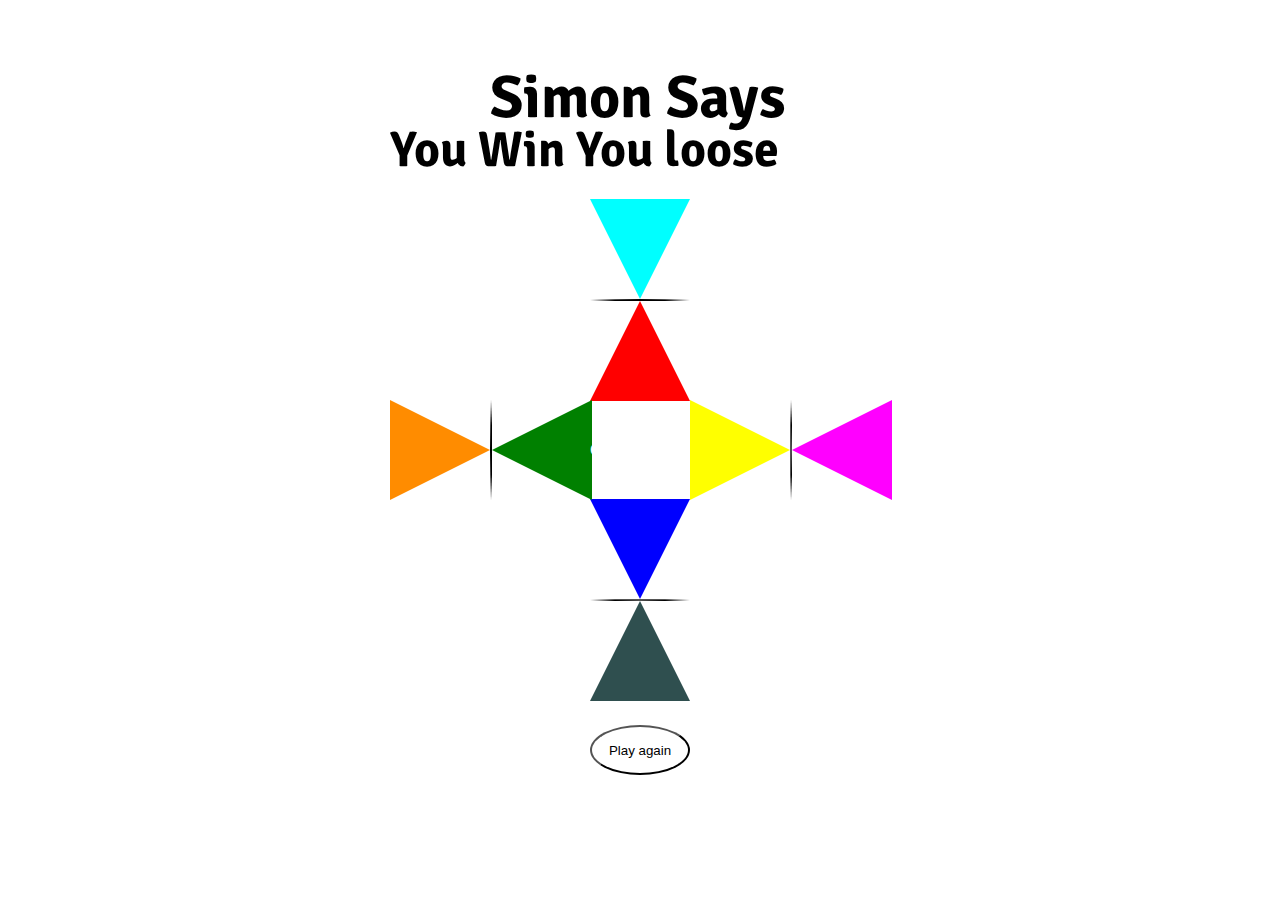
==== index.html @ 42475ed5 "finishes main CSS layout" ====
<!DOCTYPE html>
<html>
  <head>
    <meta charset="utf-8">
    <meta name="viewport" content="width=device-width">
    <title>replit</title>
    <link href="https://fonts.googleapis.com/css2?family=Signika+Negative:wght@700&display=swap" rel="stylesheet"/>
    <link href="css/main.css" rel="stylesheet" type="text/css" />
    <script defer src="js/main.js"></script> 
  </head> 
  <!-- <img src="https://imgur.com/NmzxIKb.gif" alt="retro"> -->
  <body>
      
    <section class="main">
<!-- game title -->
        <h1>Simon Says <span>...OR ELSE</span></h1>
<!-- win / loose screen -->
        <h3>You Win <span>You loose</span></h3>
<!-- square message box -->
        <p class="square">Good Luck</p>

<!-- level 1 buttons -->
        
        <button class="triangle-red"></button>
        <button class="triangle-blue"></button>
        <button class="triangle-green"></button>
        <button class="triangle-yellow"></button>

<!-- level 2 buttons -->
        
            <button class="triangle-purple level2"></button>
            <button class="triangle-orange level2"></button>

<!-- level 3 buttons -->
        
            <button class="triangle-pink"></button>
            <button class="triangle-cyan"></button>
       
<!-- replay button -->
        <button class="replay">Play again</button>

</section>
  </body>

</html>
---- css/main.css ----
@import url('https://fonts.googleapis.com/css2?family=Signika+Negative:wght@700&display=swap');

* {
    box-sizing: border-box;
    margin: 0;
    padding: 0;
  }
  
  
body {
    display: flex;
    color: black;
    font-family: 'Signika Negative', sans-serif;
    align-items: center;
    justify-content: center;
    background: url(https://imgur.com/NmzxIKb.gif);
    background-repeat: repeat;
    background-size: auto;

}  

/* img {
    max-width: max-content;
    max-height: 4000px;
    justify-content: center;
    align-items: center;
    align-content: center;
} */

.main {
    display: grid;
    grid-template-rows: 100px 100px 100px 100px 100px 100px 100px;     
    grid-template-columns: 100px 100px 100px 100px 100px;     
    position: absolute;
    align-items: center;
    justify-content: center;
    align-content: center;
    margin: 900px 0px 0px 0px;
}


h1 {
    background-color: white;
    grid-area: 1 / 1 / 2 / 6;
    justify-self: center;
    background: transparent;
    font-size: 60px;
    margin-left: 100px;
    margin-bottom: 30px;
}

h1 > span {
    visibility: hidden; 
} 

h3 {
    grid-area: 1 / 1 / 2 / 6;
    position: absolute;
    font-size: 50px;
    align-items: center;
    justify-content: center;
    align-content: center;
}

p {
    grid-area: 4 / 3 / 5 / 4;
    position: absolute;
    justify-self: center;
    align-content: center;
    align-items: center;
    background: url(https://imgur.com/6IIG8Is.gif);
    background-repeat: repeat;
    background-size: cover;
    width: 100px;
    height: 100px;
    color: white;
}  


.triangle-red {
   grid-area: 3 / 3 / 4 / 4;
   width: 0;
   height: 0;
   border-left: 50px solid transparent;
   border-right: 50px solid transparent;
   border-bottom: 100px solid red;
   background: url(https://imgur.com/NmzxIKb.gif);
   background-repeat: repeat;
   background-size: auto;
}

.triangle-blue {
    grid-column-start: 3;
    grid-row-start: 5;
    width: 0;
    height: 0;
    border-left: 50px solid transparent;
    border-right: 50px solid transparent;
    border-top: 100px solid blue;
    background: url(https://imgur.com/NmzxIKb.gif);
    background-repeat: repeat;
    background-size: auto;
}

.triangle-green {
    grid-column-start: 2;
    grid-row-start: 4;
    width: 0;
    height: 0;
    border-top: 50px solid transparent;
    border-right: 100px solid green;
    border-bottom: 50px solid transparent;
   background: url(https://imgur.com/NmzxIKb.gif);
    background-repeat: repeat;
    background-size: auto;
}

.triangle-yellow {
    grid-column-start: 4;
    grid-row-start: 4;
    width: 0;
    height: 0;
    border-top: 50px solid transparent;
    border-left: 100px solid yellow;
    border-bottom: 50px solid transparent;
    background: url(https://imgur.com/NmzxIKb.gif);
    background-repeat: repeat;
    background-size: auto;
}



.triangle-orange {
    grid-row: 4;
    grid-column: 1;
    width: 0;
    height: 0;
    border-top: 50px solid transparent;
    border-left: 100px solid darkorange;
    border-bottom: 50px solid transparent;
    background: url(https://imgur.com/NmzxIKb.gif);
    background-repeat: repeat;
    background-size: auto;
}


.triangle-purple {
    grid-row: 4;
    grid-column: 5;
    width: 0;
    height: 0;
    border-top: 50px solid transparent;
    border-right: 100px solid magenta;
    border-bottom: 50px solid transparent;
    background: url(https://imgur.com/NmzxIKb.gif);
    background-repeat: repeat;
    background-size: auto;
}



.triangle-pink {
    grid-row: 6;
    grid-column: 3;
    width: 0;
    height: 0;
    border-left: 50px solid transparent;
    border-right: 50px solid transparent;
    border-bottom: 100px solid darkslategray;
    background: url(https://imgur.com/NmzxIKb.gif);
    background-repeat: repeat;
    background-size: auto;
}


.triangle-cyan {
    grid-row: 2;
    grid-column: 3;
    width: 0;
    height: 0;
    border-left: 50px solid transparent;
    border-right: 50px solid transparent;
    border-top: 100px solid cyan;
    background: url(https://imgur.com/NmzxIKb.gif);
    background-repeat: repeat;
    background-size: auto;
    
}

.replay {
    grid-row: 7;
    grid-column: 3;
    width: 100px;
    height: 50px;
    background: white;
    border-radius: 100px / 50px;
}

/* .level2 {
    background-color: orange;
    visibility: hidden;
} */
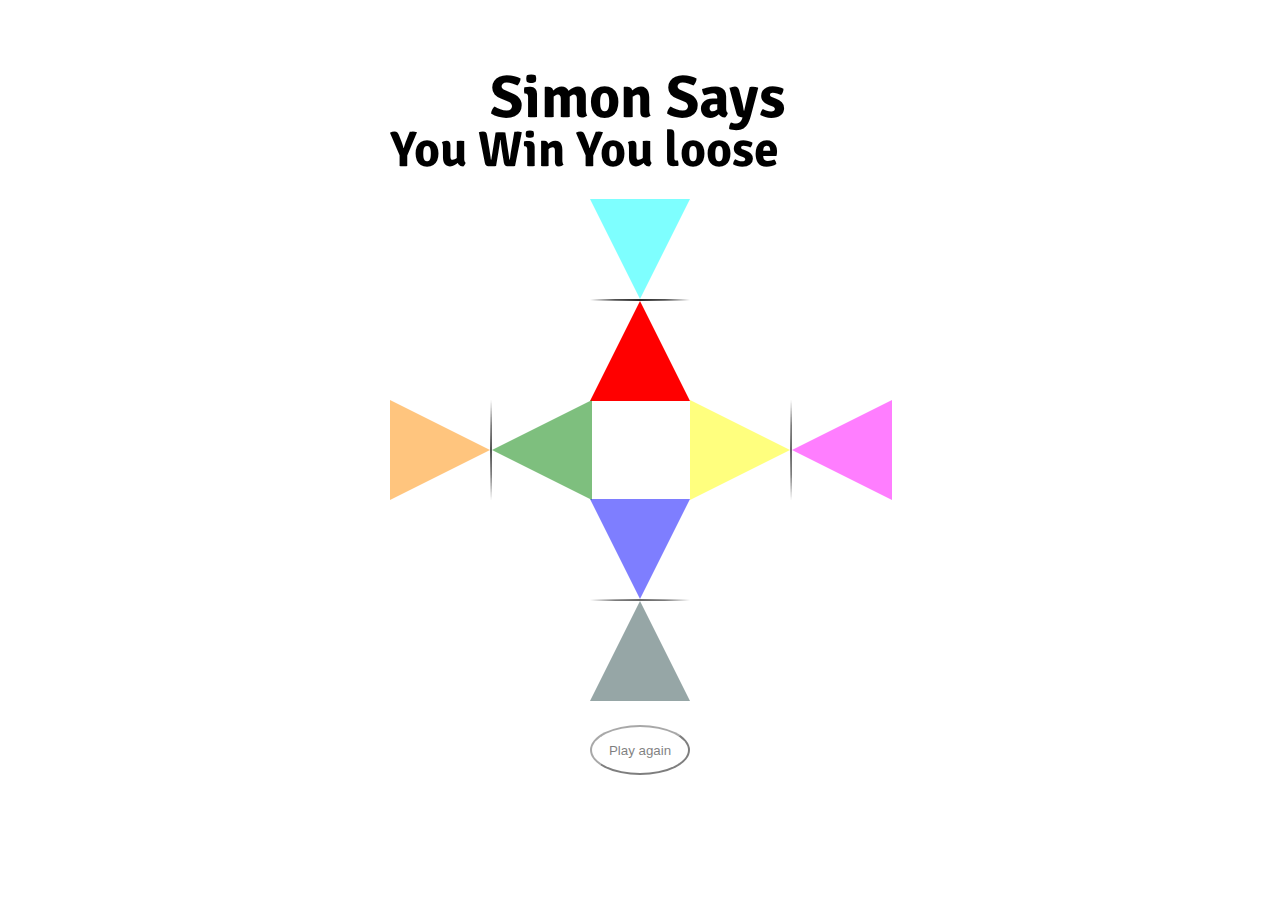
==== commit 11e8ed18: "establishes state" ====
--- a/index.html
+++ b/index.html
@@ -21,20 +21,20 @@
 
 <!-- level 1 buttons -->
         
-        <button class="triangle-red"></button>
-        <button class="triangle-blue"></button>
-        <button class="triangle-green"></button>
-        <button class="triangle-yellow"></button>
+        <button class="triangle-red light"></button>
+        <button class="triangle-blue light"></button>
+        <button class="triangle-green light"></button>
+        <button class="triangle-yellow light"></button>
 
 <!-- level 2 buttons -->
         
-            <button class="triangle-purple level2"></button>
-            <button class="triangle-orange level2"></button>
+        <button class="triangle-purple level2 light"></button>
+        <button class="triangle-orange level2 light"></button>
 
 <!-- level 3 buttons -->
         
-            <button class="triangle-pink"></button>
-            <button class="triangle-cyan"></button>
+        <button class="triangle-pink light"></button>
+        <button class="triangle-cyan light"></button>
        
 <!-- replay button -->
         <button class="replay">Play again</button>
--- a/css/main.css
+++ b/css/main.css
@@ -76,6 +76,10 @@
     color: white;
 }  
 
+.light {
+    opacity: 50%;
+    
+}
 
 .triangle-red {
    grid-area: 3 / 3 / 4 / 4;
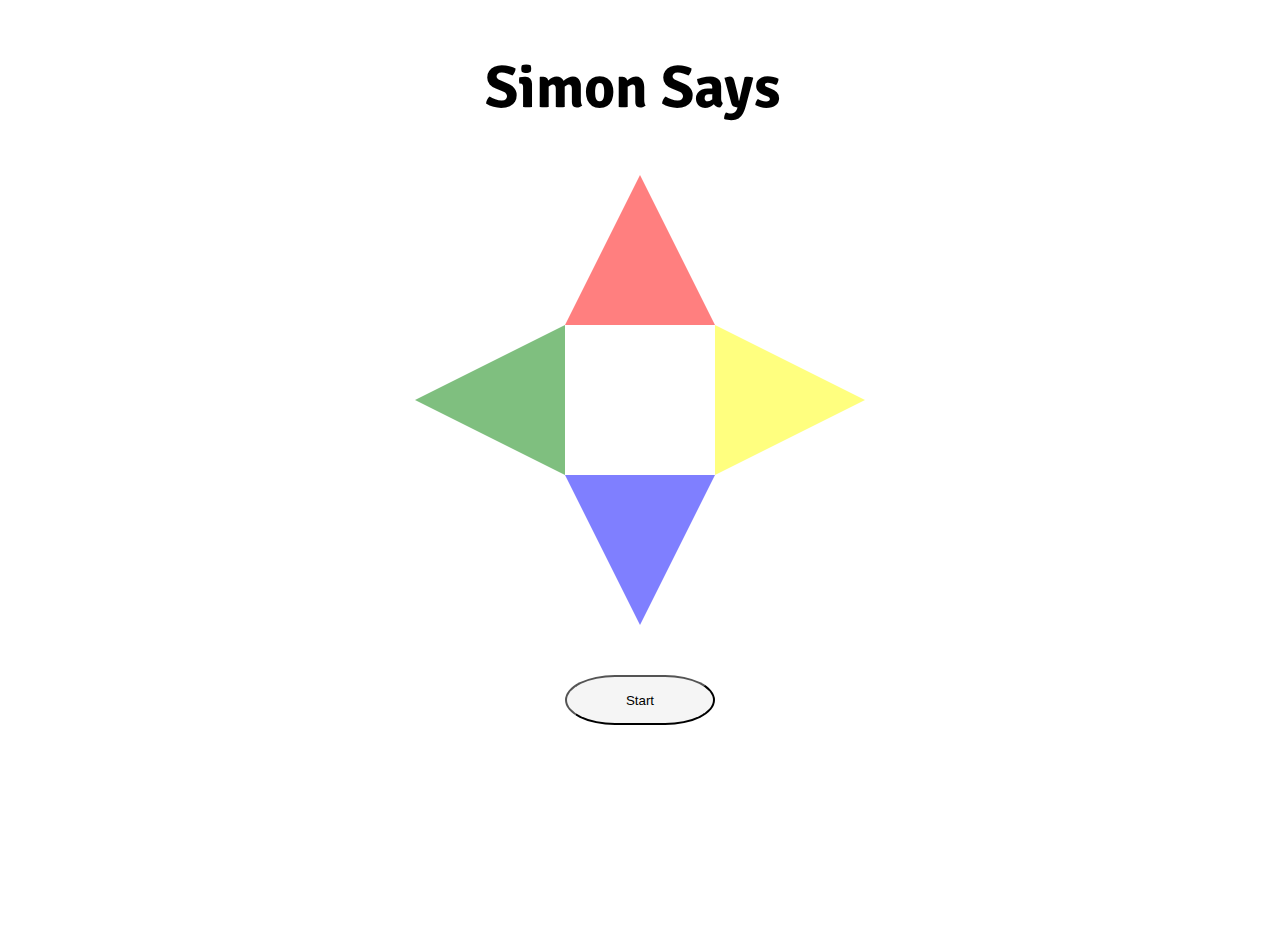
==== commit f14bfe71: "added to player and pc turn" ====
--- a/index.html
+++ b/index.html
@@ -15,29 +15,29 @@
 <!-- game title -->
         <h1>Simon Says <span>...OR ELSE</span></h1>
 <!-- win / loose screen -->
-        <h3>You Win <span>You loose</span></h3>
+        <!-- <h3>You Win <span>You loose</span></h3> -->
 <!-- square message box -->
-        <p class="square">Good Luck</p>
+        <p class="square"></p>
 
 <!-- level 1 buttons -->
         
-        <button class="triangle-red light"></button>
-        <button class="triangle-blue light"></button>
-        <button class="triangle-green light"></button>
-        <button class="triangle-yellow light"></button>
+        <div class="triangle-red"></div>
+        <div class="triangle-blue"></div>
+        <div class="triangle-green"></div>
+        <div class="triangle-yellow"></div>
 
 <!-- level 2 buttons -->
         
-        <button class="triangle-purple level2 light"></button>
-        <button class="triangle-orange level2 light"></button>
+        <div class="triangle-red2"></div>
+        <div class="triangle-blue2"></div>
 
 <!-- level 3 buttons -->
         
-        <button class="triangle-pink light"></button>
-        <button class="triangle-cyan light"></button>
+        <div class="triangle-green2"></div>
+         <div class="triangle-yellow2"></div> 
        
 <!-- replay button -->
-        <button class="replay">Play again</button>
+        <button class="replay">Start</button>
 
 </section>
   </body>
--- a/css/main.css
+++ b/css/main.css
@@ -15,7 +15,7 @@
     justify-content: center;
     background: url(https://imgur.com/NmzxIKb.gif);
     background-repeat: repeat;
-    background-size: auto;
+    background-size: 100%;
 
 }  
 
@@ -29,8 +29,8 @@
 
 .main {
     display: grid;
-    grid-template-rows: 100px 100px 100px 100px 100px 100px 100px;     
-    grid-template-columns: 100px 100px 100px 100px 100px;     
+    grid-template-rows: 100px 100px 150px 150px 150px 150px 150px;     
+    grid-template-columns: 150px 150px 150px 150px 150px;     
     position: absolute;
     align-items: center;
     justify-content: center;
@@ -41,26 +41,27 @@
 
 h1 {
     background-color: white;
-    grid-area: 1 / 1 / 2 / 6;
+    grid-area: 2 / 1 / 3 / 6;
     justify-self: center;
     background: transparent;
     font-size: 60px;
-    margin-left: 100px;
-    margin-bottom: 30px;
+    margin-left: 220px;
+    border: white;
+    border-width: 10px;
 }
 
 h1 > span {
     visibility: hidden; 
 } 
 
-h3 {
-    grid-area: 1 / 1 / 2 / 6;
+/* h3 {
+    grid-area: 4 / 3 / 5 / 4;
     position: absolute;
     font-size: 50px;
     align-items: center;
     justify-content: center;
     align-content: center;
-}
+} */
 
 p {
     grid-area: 4 / 3 / 5 / 4;
@@ -71,80 +72,102 @@
     background: url(https://imgur.com/6IIG8Is.gif);
     background-repeat: repeat;
     background-size: cover;
-    width: 100px;
-    height: 100px;
+    width: 150px;
+    height: 150px;
     color: white;
+    text-align: center;
+    
 }  
 
-.light {
-    opacity: 50%;
-    
-}
 
 .triangle-red {
+   opacity: 50%;
    grid-area: 3 / 3 / 4 / 4;
    width: 0;
    height: 0;
-   border-left: 50px solid transparent;
-   border-right: 50px solid transparent;
-   border-bottom: 100px solid red;
+   border-left: 75px solid transparent;
+   border-right: 75px solid transparent;
+   border-bottom: 150px solid red;
    background: url(https://imgur.com/NmzxIKb.gif);
    background-repeat: repeat;
    background-size: auto;
 }
 
 .triangle-blue {
+    opacity: 50%;
     grid-column-start: 3;
     grid-row-start: 5;
     width: 0;
     height: 0;
-    border-left: 50px solid transparent;
-    border-right: 50px solid transparent;
-    border-top: 100px solid blue;
+    border-right: 75px solid transparent;
+    border-left: 75px solid transparent;    
+    border-top: 150px solid blue;
     background: url(https://imgur.com/NmzxIKb.gif);
     background-repeat: repeat;
     background-size: auto;
 }
 
 .triangle-green {
+    opacity: 50%;
     grid-column-start: 2;
     grid-row-start: 4;
     width: 0;
     height: 0;
-    border-top: 50px solid transparent;
-    border-right: 100px solid green;
-    border-bottom: 50px solid transparent;
-   background: url(https://imgur.com/NmzxIKb.gif);
+    border-top: 75px solid transparent;
+    border-right: 150px solid green;
+    border-bottom: 75px solid transparent;
+    background: url(https://imgur.com/NmzxIKb.gif);
     background-repeat: repeat;
     background-size: auto;
 }
 
 .triangle-yellow {
+    opacity: 50%;
     grid-column-start: 4;
     grid-row-start: 4;
     width: 0;
     height: 0;
-    border-top: 50px solid transparent;
-    border-left: 100px solid yellow;
-    border-bottom: 50px solid transparent;
-    background: url(https://imgur.com/NmzxIKb.gif);
-    background-repeat: repeat;
-    background-size: auto;
-}
-
-
-
+    border-top: 75px solid transparent;
+    border-left: 150px solid yellow;
+    border-bottom: 75px solid transparent;
+    background: url(https://imgur.com/NmzxIKb.gif);
+    background-repeat: repeat;
+    background-size: auto;
+    
+}
+
+.triangle-blue .light {
+    opacity: 100%;
+
+}
+
+.triangle-red .light {
+opacity: 100%;
+
+}
+
+.triangle-green .light {
+opacity: 100%;
+
+}
+
+.triangle-yellow .light {
+opacity: 100%;
+
+}
+/* 
 .triangle-orange {
     grid-row: 4;
     grid-column: 1;
     width: 0;
     height: 0;
-    border-top: 50px solid transparent;
-    border-left: 100px solid darkorange;
-    border-bottom: 50px solid transparent;
-    background: url(https://imgur.com/NmzxIKb.gif);
-    background-repeat: repeat;
-    background-size: auto;
+    border-top: 75px solid transparent;
+    border-left: 150px solid darkorange;
+    border-bottom: 75px solid transparent;
+    background: url(https://imgur.com/NmzxIKb.gif);
+    background-repeat: repeat;
+    background-size: auto;
+    visibility: hidden;
 }
 
 
@@ -153,12 +176,13 @@
     grid-column: 5;
     width: 0;
     height: 0;
-    border-top: 50px solid transparent;
-    border-right: 100px solid magenta;
-    border-bottom: 50px solid transparent;
-    background: url(https://imgur.com/NmzxIKb.gif);
-    background-repeat: repeat;
-    background-size: auto;
+    border-top: 75px solid transparent;
+    border-right: 150px solid magenta;
+    border-bottom: 75px solid transparent;
+    background: url(https://imgur.com/NmzxIKb.gif);
+    background-repeat: repeat;
+    background-size: auto;
+    visibility: hidden;
 }
 
 
@@ -168,12 +192,13 @@
     grid-column: 3;
     width: 0;
     height: 0;
-    border-left: 50px solid transparent;
-    border-right: 50px solid transparent;
-    border-bottom: 100px solid darkslategray;
-    background: url(https://imgur.com/NmzxIKb.gif);
-    background-repeat: repeat;
-    background-size: auto;
+    border-left: 75px solid transparent;
+    border-right: 75px solid transparent;
+    border-bottom: 150px solid darkslategray;
+    background: url(https://imgur.com/NmzxIKb.gif);
+    background-repeat: repeat;
+    background-size: auto;
+    visibility: hidden;
 }
 
 
@@ -182,22 +207,25 @@
     grid-column: 3;
     width: 0;
     height: 0;
-    border-left: 50px solid transparent;
-    border-right: 50px solid transparent;
-    border-top: 100px solid cyan;
-    background: url(https://imgur.com/NmzxIKb.gif);
-    background-repeat: repeat;
-    background-size: auto;
+    border-left: 75px solid transparent;
+    border-right: 75px solid transparent;
+    border-top: 150px solid cyan;
+    background: url(https://imgur.com/NmzxIKb.gif);
+    background-repeat: repeat;
+    background-size: auto;
+    visibility: hidden;
     
-}
+} */
 
 .replay {
-    grid-row: 7;
+    grid-row: 6;
     grid-column: 3;
-    width: 100px;
+    width: 150px;
     height: 50px;
-    background: white;
+    background: whitesmoke;
     border-radius: 100px / 50px;
+    align-items: center;
+    justify-content: center;
 }
 
 /* .level2 {
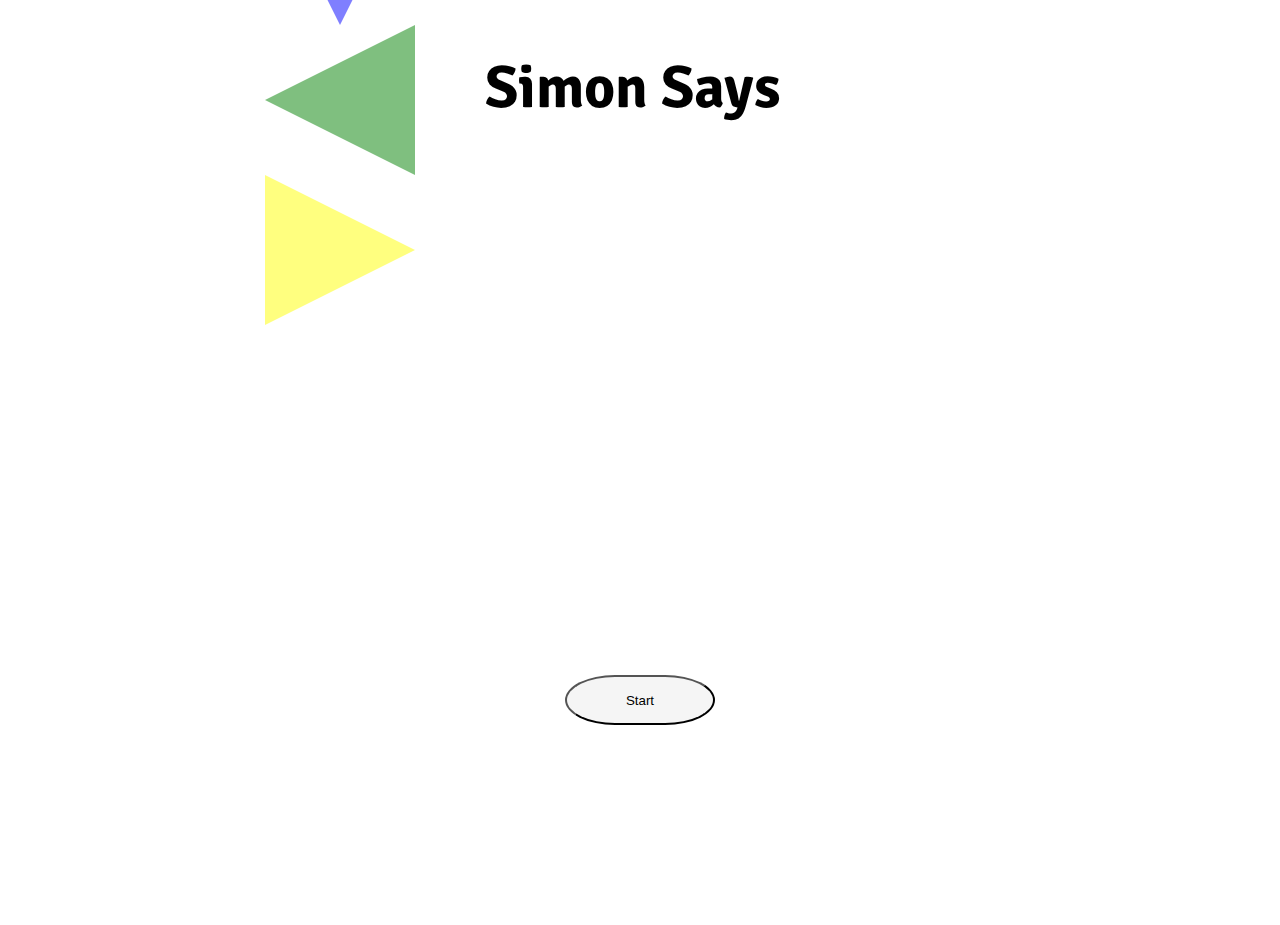
==== commit bfbbb4ee: "adds music folder to project" ====
--- a/index.html
+++ b/index.html
@@ -1,4 +1,5 @@
 <!DOCTYPE html>
+<!-- https://zerodegree0123.github.io/Project-1/ -->
 <html>
   <head>
     <meta charset="utf-8">
@@ -12,32 +13,31 @@
   <body>
       
     <section class="main">
+
 <!-- game title -->
         <h1>Simon Says <span>...OR ELSE</span></h1>
+
 <!-- win / loose screen -->
         <!-- <h3>You Win <span>You loose</span></h3> -->
 <!-- square message box -->
         <p class="square"></p>
 
 <!-- level 1 buttons -->
-        
-        <div class="triangle-red"></div>
-        <div class="triangle-blue"></div>
-        <div class="triangle-green"></div>
-        <div class="triangle-yellow"></div>
+        <div class="container">
+                <div class="triangle-red"></div>
+                <div class="triangle-blue"></div>
+                <div class="triangle-green"></div>
+                <div class="triangle-yellow"></div>
+       </div>
 
-<!-- level 2 buttons -->
-        
-        <div class="triangle-red2"></div>
+<!-- background triangles -->
+        <!-- <div class="triangle-red2"></div>
         <div class="triangle-blue2"></div>
-
-<!-- level 3 buttons -->
-        
         <div class="triangle-green2"></div>
-         <div class="triangle-yellow2"></div> 
+        <div class="triangle-yellow2"></div>  -->
        
-<!-- replay button -->
-        <button class="replay">Start</button>
+<!-- replay button --> 
+               <button class="replay">Start</button>
 
 </section>
   </body>
--- a/css/main.css
+++ b/css/main.css
@@ -46,8 +46,6 @@
     background: transparent;
     font-size: 60px;
     margin-left: 220px;
-    border: white;
-    border-width: 10px;
 }
 
 h1 > span {
@@ -64,6 +62,7 @@
 } */
 
 p {
+    display: flex;
     grid-area: 4 / 3 / 5 / 4;
     position: absolute;
     justify-self: center;
@@ -76,9 +75,28 @@
     height: 150px;
     color: white;
     text-align: center;
-    
+    padding: 40px;
 }  
 
+
+.replay {
+    grid-row: 6;
+    grid-column: 3;
+    width: 150px;
+    height: 50px;
+    background: whitesmoke;
+    border-radius: 100px / 50px;
+    align-items: center;
+    justify-content: center;
+}
+.replay:active {
+    background-color: red;
+}
+
+.container {
+   justify-content: center;
+   unicode-bidi:isolate-override;
+}
 
 .triangle-red {
    opacity: 50%;
@@ -136,22 +154,22 @@
     
 }
 
-.triangle-blue .light {
+.triangle-blue.light {
     opacity: 100%;
 
 }
 
-.triangle-red .light {
+.triangle-red.light {
 opacity: 100%;
 
 }
 
-.triangle-green .light {
+.triangle-green.light {
 opacity: 100%;
 
 }
 
-.triangle-yellow .light {
+.triangle-yellow.light {
 opacity: 100%;
 
 }
@@ -217,16 +235,7 @@
     
 } */
 
-.replay {
-    grid-row: 6;
-    grid-column: 3;
-    width: 150px;
-    height: 50px;
-    background: whitesmoke;
-    border-radius: 100px / 50px;
-    align-items: center;
-    justify-content: center;
-}
+
 
 /* .level2 {
     background-color: orange;
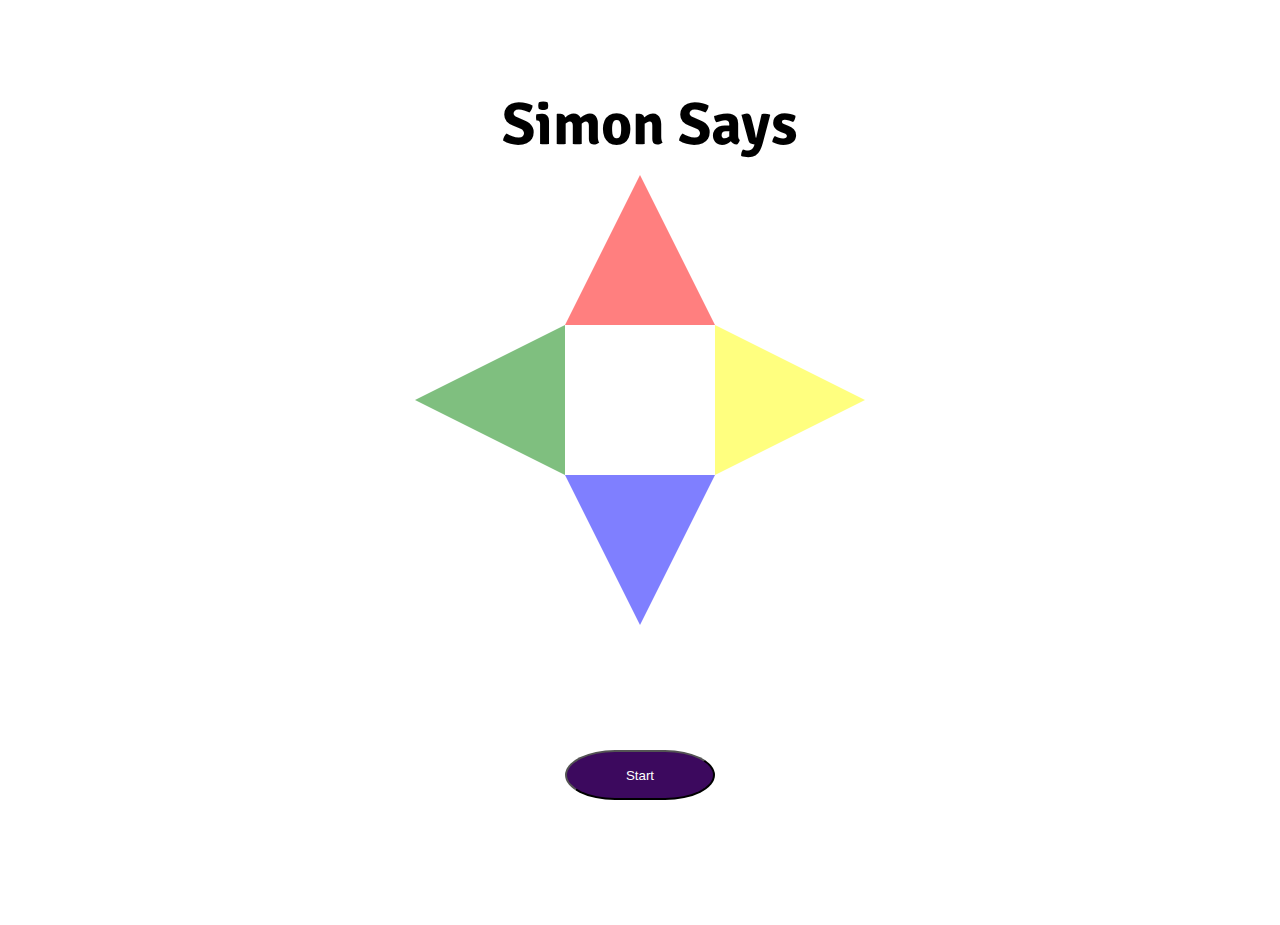
==== commit f215d70c: "finishes game establishes game v.1.0" ====
--- a/index.html
+++ b/index.html
@@ -4,7 +4,7 @@
   <head>
     <meta charset="utf-8">
     <meta name="viewport" content="width=device-width">
-    <title>replit</title>
+    <title>Simon Says</title>
     <link href="https://fonts.googleapis.com/css2?family=Signika+Negative:wght@700&display=swap" rel="stylesheet"/>
     <link href="css/main.css" rel="stylesheet" type="text/css" />
     <script defer src="js/main.js"></script> 
@@ -15,7 +15,7 @@
     <section class="main">
 
 <!-- game title -->
-        <h1>Simon Says <span>...OR ELSE</span></h1>
+        <h1>Simon Says <span>...OR ELSE!</span></h1>
 
 <!-- win / loose screen -->
         <!-- <h3>You Win <span>You loose</span></h3> -->
--- a/css/main.css
+++ b/css/main.css
@@ -45,11 +45,12 @@
     justify-self: center;
     background: transparent;
     font-size: 60px;
-    margin-left: 220px;
+    margin-left: 180px;
 }
 
 h1 > span {
-    visibility: hidden; 
+    visibility: hidden;
+    font-size: 30px; 
 } 
 
 /* h3 {
@@ -80,22 +81,35 @@
 
 
 .replay {
+    color: white;
+    position: absolute;
     grid-row: 6;
     grid-column: 3;
     width: 150px;
     height: 50px;
-    background: whitesmoke;
+    background: rgb(60, 9, 94);
     border-radius: 100px / 50px;
     align-items: center;
     justify-content: center;
 }
+
 .replay:active {
-    background-color: red;
+    background-color: rgb(235, 210, 74);
+    transform: scale(0.98);
+}
+
+.replay:hover {
+    transform: scale(0.98);
 }
 
 .container {
-   justify-content: center;
-   unicode-bidi:isolate-override;
+    display: grid;
+    position: absolute;
+    grid-template-rows: 100px 100px 150px 150px 150px 150px 150px;     
+    grid-template-columns: 150px 150px 150px 150px 150px 150px;     
+    align-items: center;
+    justify-content: center;
+    align-content: center;
 }
 
 .triangle-red {
@@ -111,6 +125,10 @@
    background-size: auto;
 }
 
+.triangle-red:hover {
+    transform: scale(0.97);
+}
+
 .triangle-blue {
     opacity: 50%;
     grid-column-start: 3;
@@ -125,6 +143,10 @@
     background-size: auto;
 }
 
+.triangle-blue:hover {
+    transform: scale(0.97);
+}
+
 .triangle-green {
     opacity: 50%;
     grid-column-start: 2;
@@ -139,6 +161,10 @@
     background-size: auto;
 }
 
+.triangle-green:hover {
+    transform: scale(0.97);
+}
+
 .triangle-yellow {
     opacity: 50%;
     grid-column-start: 4;
@@ -154,6 +180,10 @@
     
 }
 
+.triangle-yellow:hover {
+    transform: scale(0.97);
+}
+
 .triangle-blue.light {
     opacity: 100%;
 
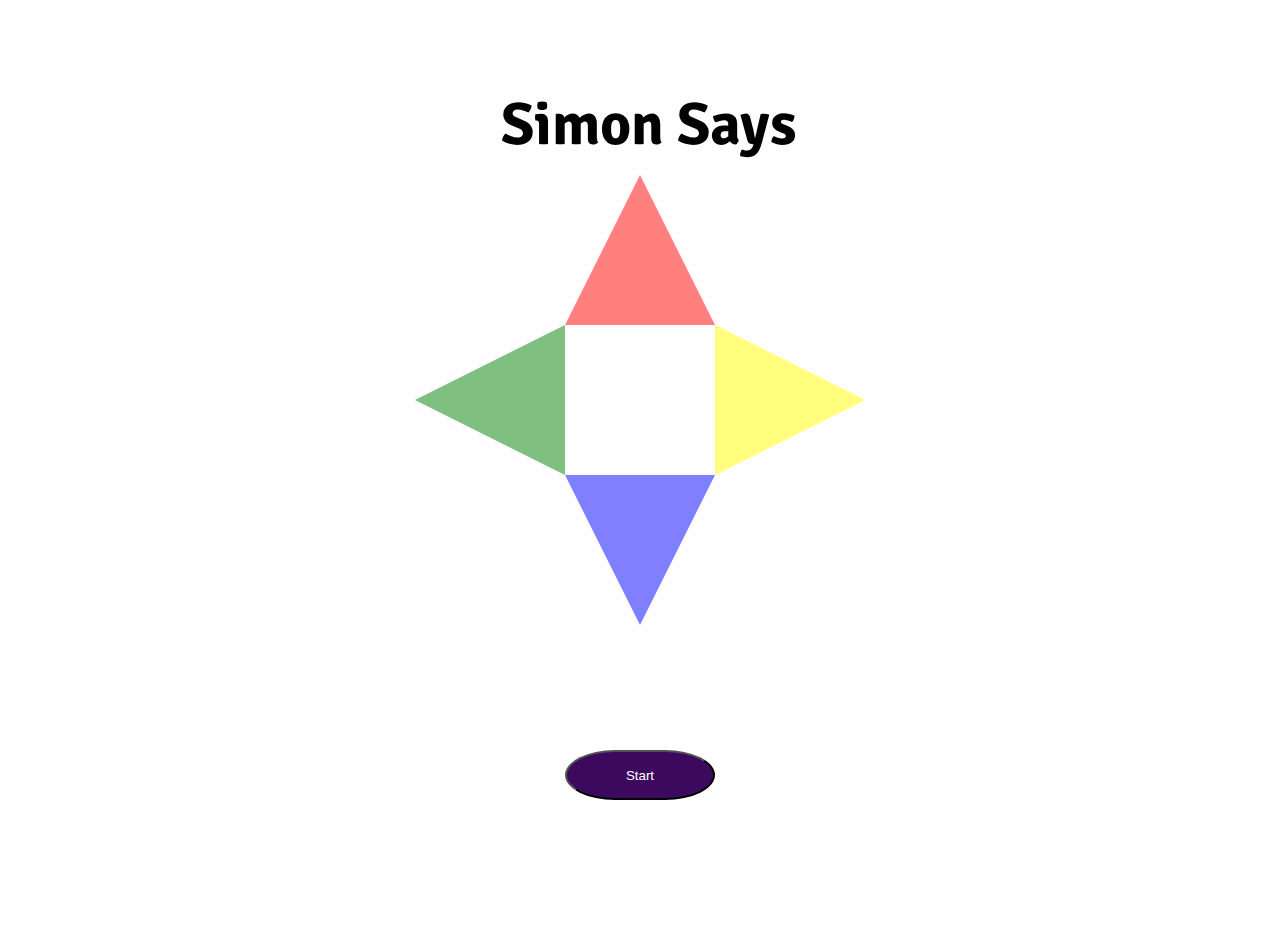
==== commit bf3fb26f: "adds wireframe, fixes js bug, cleans up HTML" ====
--- a/index.html
+++ b/index.html
@@ -1,5 +1,5 @@
 <!DOCTYPE html>
-<!-- https://zerodegree0123.github.io/Project-1/ -->
+
 <html>
   <head>
     <meta charset="utf-8">
@@ -11,35 +11,17 @@
   </head> 
   <!-- <img src="https://imgur.com/NmzxIKb.gif" alt="retro"> -->
   <body>
-      
-    <section class="main">
-
-<!-- game title -->
-        <h1>Simon Says <span>...OR ELSE!</span></h1>
-
-<!-- win / loose screen -->
-        <!-- <h3>You Win <span>You loose</span></h3> -->
-<!-- square message box -->
-        <p class="square"></p>
-
-<!-- level 1 buttons -->
-        <div class="container">
-                <div class="triangle-red"></div>
-                <div class="triangle-blue"></div>
-                <div class="triangle-green"></div>
-                <div class="triangle-yellow"></div>
-       </div>
-
-<!-- background triangles -->
-        <!-- <div class="triangle-red2"></div>
-        <div class="triangle-blue2"></div>
-        <div class="triangle-green2"></div>
-        <div class="triangle-yellow2"></div>  -->
-       
-<!-- replay button --> 
-               <button class="replay">Start</button>
-
-</section>
+        <section class="main">
+                <h1>Simon Says <span>...'IF ELSE!'</span></h1>
+                <p class="square"></p>
+                <div class="container">
+                        <div class="triangle-red"></div>
+                        <div class="triangle-blue"></div>
+                        <div class="triangle-green"></div>
+                        <div class="triangle-yellow"></div>
+                </div>
+                <button class="replay">Start</button>
+        </section>
   </body>
 
 </html>
@@ -48,3 +30,4 @@
 
 
 
+<!-- https://zerodegree0123.github.io/Project-1/ -->--- a/css/main.css
+++ b/css/main.css
@@ -18,14 +18,6 @@
     background-size: 100%;
 
 }  
-
-/* img {
-    max-width: max-content;
-    max-height: 4000px;
-    justify-content: center;
-    align-items: center;
-    align-content: center;
-} */
 
 .main {
     display: grid;
@@ -52,15 +44,6 @@
     visibility: hidden;
     font-size: 30px; 
 } 
-
-/* h3 {
-    grid-area: 4 / 3 / 5 / 4;
-    position: absolute;
-    font-size: 50px;
-    align-items: center;
-    justify-content: center;
-    align-content: center;
-} */
 
 p {
     display: flex;
@@ -203,73 +186,4 @@
 opacity: 100%;
 
 }
-/* 
-.triangle-orange {
-    grid-row: 4;
-    grid-column: 1;
-    width: 0;
-    height: 0;
-    border-top: 75px solid transparent;
-    border-left: 150px solid darkorange;
-    border-bottom: 75px solid transparent;
-    background: url(https://imgur.com/NmzxIKb.gif);
-    background-repeat: repeat;
-    background-size: auto;
-    visibility: hidden;
-}
 
-
-.triangle-purple {
-    grid-row: 4;
-    grid-column: 5;
-    width: 0;
-    height: 0;
-    border-top: 75px solid transparent;
-    border-right: 150px solid magenta;
-    border-bottom: 75px solid transparent;
-    background: url(https://imgur.com/NmzxIKb.gif);
-    background-repeat: repeat;
-    background-size: auto;
-    visibility: hidden;
-}
-
-
-
-.triangle-pink {
-    grid-row: 6;
-    grid-column: 3;
-    width: 0;
-    height: 0;
-    border-left: 75px solid transparent;
-    border-right: 75px solid transparent;
-    border-bottom: 150px solid darkslategray;
-    background: url(https://imgur.com/NmzxIKb.gif);
-    background-repeat: repeat;
-    background-size: auto;
-    visibility: hidden;
-}
-
-
-.triangle-cyan {
-    grid-row: 2;
-    grid-column: 3;
-    width: 0;
-    height: 0;
-    border-left: 75px solid transparent;
-    border-right: 75px solid transparent;
-    border-top: 150px solid cyan;
-    background: url(https://imgur.com/NmzxIKb.gif);
-    background-repeat: repeat;
-    background-size: auto;
-    visibility: hidden;
-    
-} */
-
-
-
-/* .level2 {
-    background-color: orange;
-    visibility: hidden;
-} */
-
-
